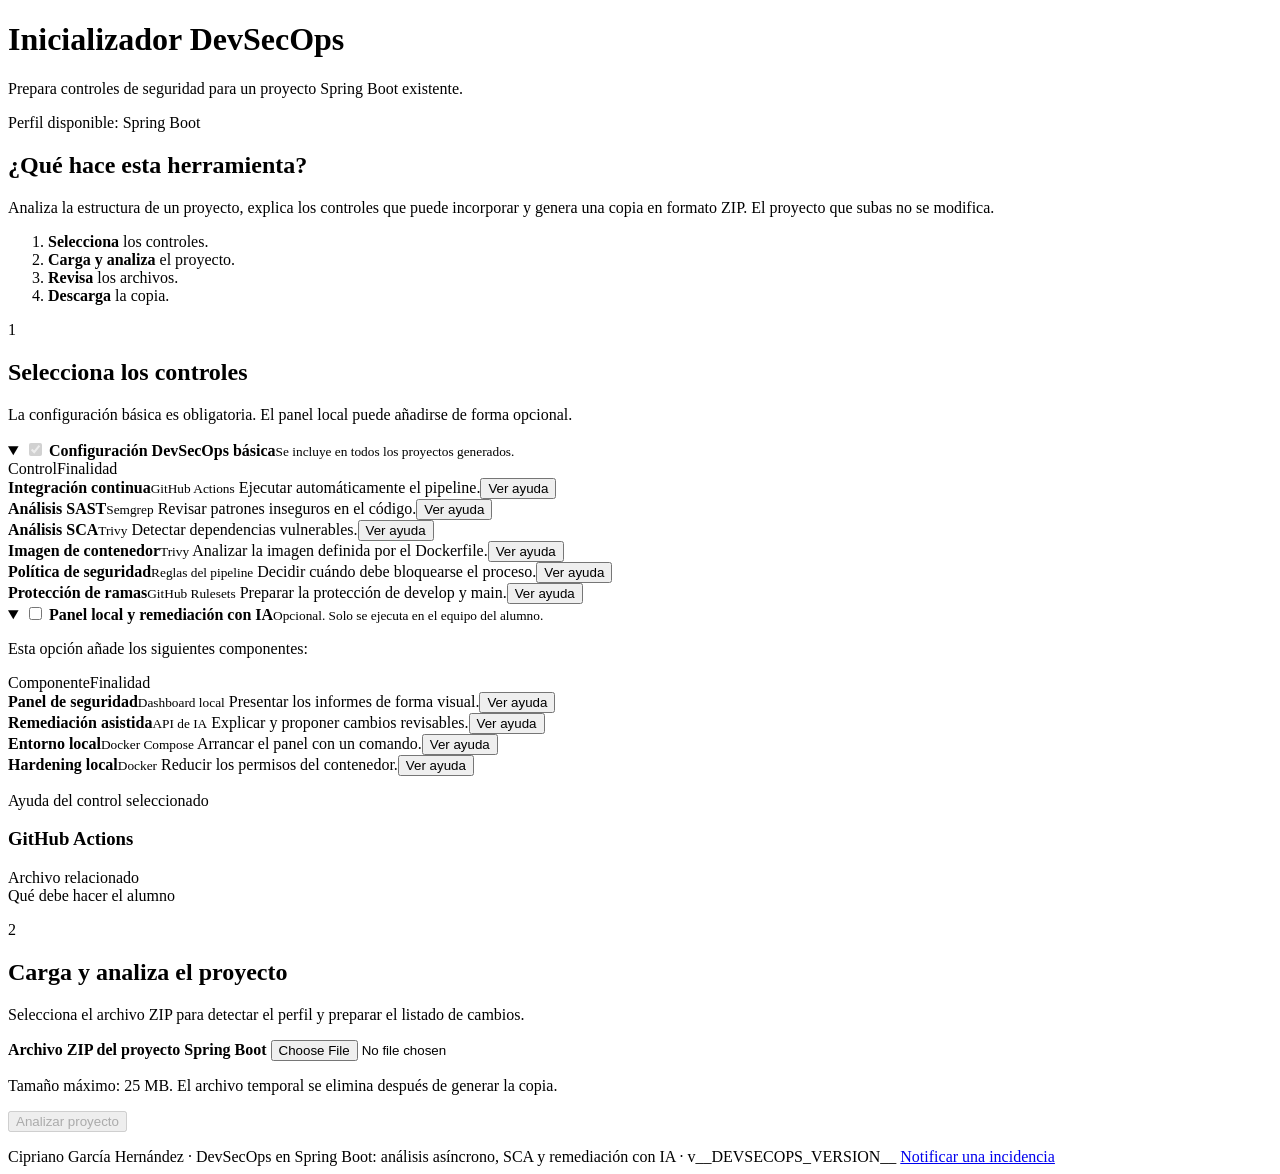
==== src/devsecops_initializer/static/index.html @ 110a0f39 "version 0.9.1" ====
<!doctype html>
<html lang="es">
<head>
  <meta charset="utf-8">
  <meta name="viewport" content="width=device-width, initial-scale=1">
  <title>Inicializador DevSecOps</title>
  <link rel="stylesheet" href="/styles.css">
</head>
<body>
  <header class="site-header">
    <div class="page-width header-content">
      <div>
        <h1>Inicializador DevSecOps</h1>
        <p>Prepara controles de seguridad para un proyecto Spring Boot existente.</p>
      </div>
      <span class="profile-status">Perfil disponible: Spring Boot</span>
    </div>
  </header>

  <main class="page-width">
    <section class="introduction">
      <h2>¿Qué hace esta herramienta?</h2>
      <p>Analiza la estructura de un proyecto, explica los controles que puede incorporar y genera una copia en formato ZIP. El proyecto que subas no se modifica.</p>
      <ol class="process">
        <li><strong>Selecciona</strong> los controles.</li>
        <li><strong>Carga y analiza</strong> el proyecto.</li>
        <li><strong>Revisa</strong> los archivos.</li>
        <li><strong>Descarga</strong> la copia.</li>
      </ol>
    </section>

    <section class="configuration" id="uploadPanel">
      <div class="section-heading">
        <span class="section-number">1</span>
        <div><h2>Selecciona los controles</h2><p>La configuración básica es obligatoria. El panel local puede añadirse de forma opcional.</p></div>
      </div>

      <div class="learning-layout">
        <div class="controls-column">
          <details class="control-group" open>
            <summary class="selection-row required-selection">
              <input type="checkbox" checked disabled aria-label="Configuración DevSecOps básica incluida">
              <span><strong>Configuración DevSecOps básica</strong><small>Se incluye en todos los proyectos generados.</small></span>
            </summary>

            <div class="control-table" aria-label="Controles DevSecOps básicos">
              <div class="control-header"><span>Control</span><span>Finalidad</span><span></span></div>
              <div class="control-row">
                <span><strong>Integración continua</strong><small>GitHub Actions</small></span>
                <span>Ejecutar automáticamente el pipeline.</span><button type="button" class="help-link help-action" data-help="workflow">Ver ayuda</button>
              </div>
              <div class="control-row">
                <span><strong>Análisis SAST</strong><small>Semgrep</small></span>
                <span>Revisar patrones inseguros en el código.</span><button type="button" class="help-link help-action" data-help="sast">Ver ayuda</button>
              </div>
              <div class="control-row">
                <span><strong>Análisis SCA</strong><small>Trivy</small></span>
                <span>Detectar dependencias vulnerables.</span><button type="button" class="help-link help-action" data-help="sca">Ver ayuda</button>
              </div>
              <div class="control-row">
                <span><strong>Imagen de contenedor</strong><small>Trivy</small></span>
                <span>Analizar la imagen definida por el Dockerfile.</span><button type="button" class="help-link help-action" data-help="container">Ver ayuda</button>
              </div>
              <div class="control-row">
                <span><strong>Política de seguridad</strong><small>Reglas del pipeline</small></span>
                <span>Decidir cuándo debe bloquearse el proceso.</span><button type="button" class="help-link help-action" data-help="policy">Ver ayuda</button>
              </div>
              <div class="control-row">
                <span><strong>Protección de ramas</strong><small>GitHub Rulesets</small></span>
                <span>Preparar la protección de develop y main.</span><button type="button" class="help-link help-action" data-help="rulesets">Ver ayuda</button>
              </div>
            </div>
          </details>

          <details class="control-group" open>
            <summary class="selection-row optional-selection">
              <input id="include-dashboard" type="checkbox" aria-label="Incluir panel local y remediación con IA">
              <span><strong>Panel local y remediación con IA</strong><small>Opcional. Solo se ejecuta en el equipo del alumno.</small></span>
            </summary>

            <div class="optional-controls" id="optional-controls">
              <p>Esta opción añade los siguientes componentes:</p>
              <div class="control-table" aria-label="Componentes opcionales del dashboard">
                <div class="control-header"><span>Componente</span><span>Finalidad</span><span></span></div>
                <div class="control-row">
                  <span><strong>Panel de seguridad</strong><small>Dashboard local</small></span>
                  <span>Presentar los informes de forma visual.</span><button type="button" class="help-link help-action" data-help="dashboard">Ver ayuda</button>
                </div>
                <div class="control-row">
                  <span><strong>Remediación asistida</strong><small>API de IA</small></span>
                  <span>Explicar y proponer cambios revisables.</span><button type="button" class="help-link help-action" data-help="ai">Ver ayuda</button>
                </div>
                <div class="control-row">
                  <span><strong>Entorno local</strong><small>Docker Compose</small></span>
                  <span>Arrancar el panel con un comando.</span><button type="button" class="help-link help-action" data-help="compose">Ver ayuda</button>
                </div>
                <div class="control-row">
                  <span><strong>Hardening local</strong><small>Docker</small></span>
                  <span>Reducir los permisos del contenedor.</span><button type="button" class="help-link help-action" data-help="hardening">Ver ayuda</button>
                </div>
              </div>
            </div>
          </details>
        </div>

        <aside class="help-panel" id="concept-help" aria-live="polite">
          <p class="help-label">Ayuda del control seleccionado</p>
          <h3 id="help-title">GitHub Actions</h3>
          <p class="help-tool" id="help-tool"></p>
          <p id="help-text"></p>
          <dl>
            <dt>Archivo relacionado</dt><dd><code id="help-file"></code></dd>
            <dt>Qué debe hacer el alumno</dt><dd id="help-student"></dd>
          </dl>
        </aside>
      </div>

      <div class="upload-area">
        <div class="section-heading upload-heading">
          <span class="section-number">2</span>
          <div><h2>Carga y analiza el proyecto</h2><p>Selecciona el archivo ZIP para detectar el perfil y preparar el listado de cambios.</p></div>
        </div>
        <label for="project"><strong>Archivo ZIP del proyecto Spring Boot</strong></label>
        <input id="project" type="file" accept=".zip">
        <p>Tamaño máximo: 25 MB. El archivo temporal se elimina después de generar la copia.</p>
        <button id="analyze" disabled>Analizar proyecto</button>
        <p class="error" id="error"></p>
      </div>
    </section>

    <section id="result" hidden>
      <section class="result-section summary">
        <div>
          <p class="section-label">Perfil detectado</p>
          <h2 id="profile"></h2>
          <p id="evidence"></p>
          <p id="version-status" class="version-status"></p>
        </div>
        <div class="facts" id="facts"></div>
      </section>

      <section class="result-section">
        <div class="section-heading">
          <span class="section-number">3</span>
          <div><h2>Revisa los archivos</h2><p>Cada elemento indica qué se incorpora y para qué se utiliza.</p></div>
        </div>
        <div id="changes"></div>
      </section>

      <section class="result-section">
        <h2>Comprobaciones recomendadas</h2>
        <div class="cards" id="learning"></div>
      </section>

      <section class="result-section generate">
        <div class="section-heading">
          <span class="section-number">4</span>
          <div><h2>Descarga la copia</h2><p>Contiene el proyecto original y los archivos revisados en el paso anterior.</p></div>
        </div>
        <button id="generate">Descargar proyecto preparado</button>
        <aside id="dashboard-next-steps" class="next-steps" hidden>
          <h3>Antes de utilizar el dashboard</h3>
          <ol>
            <li>Copia <code>.devsecops/dashboard.env.example</code> como <code>.devsecops/dashboard.env</code>.</li>
            <li>Indica el repositorio y los tokens de GitHub e IA en ese único fichero.</li>
            <li>No subas <code>.devsecops/dashboard.env</code> a Git.</li>
          </ol>
          <p>La IA ya está desplegada y no requiere configurar modelos. Consulta <code>docs/devsecops/dashboard.md</code> para ver todos los pasos.</p>
        </aside>
      </section>
    </section>
  </main>

  <footer>
    <div class="page-width footer-content">
      <span>Cipriano García Hernández · DevSecOps en Spring Boot: análisis asíncrono, SCA y remediación con IA · v__DEVSECOPS_VERSION__</span>
      <a class="issue-link" href="https://github.com/CGARCHER/devsecops-learning-initializer/issues/new?title=Incidencia%20en%20el%20inicializador%20v__DEVSECOPS_VERSION__&amp;body=%23%23%20Descripci%C3%B3n%0A%0A%23%23%20Pasos%20para%20reproducir%0A1.%20%0A%0A%23%23%20Resultado%20esperado%0A%0A%23%23%20Entorno%0A-%20Versi%C3%B3n%3A%20v__DEVSECOPS_VERSION__%0A-%20Navegador%3A%20" target="_blank" rel="noopener noreferrer">Notificar una incidencia</a>
    </div>
  </footer>
  <script src="/app.js"></script>
</body>
</html>
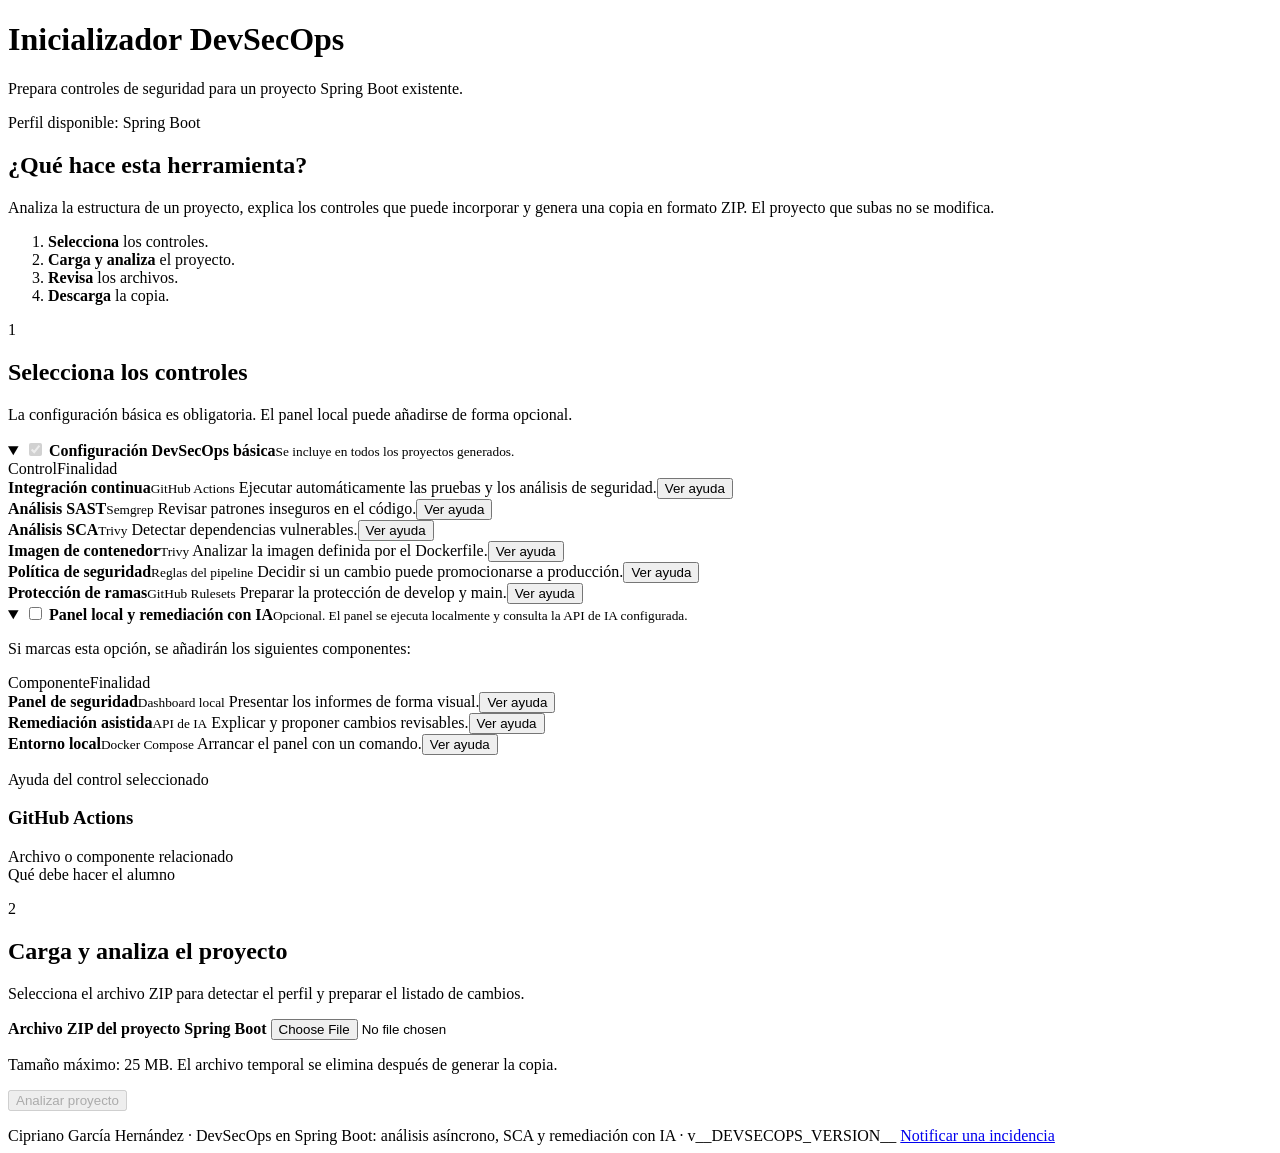
==== commit ff5f7515: "mejorar la claridad del frontal educativo" ====
--- a/src/devsecops_initializer/static/index.html
+++ b/src/devsecops_initializer/static/index.html
@@ -47,7 +47,7 @@
               <div class="control-header"><span>Control</span><span>Finalidad</span><span></span></div>
               <div class="control-row">
                 <span><strong>Integración continua</strong><small>GitHub Actions</small></span>
-                <span>Ejecutar automáticamente el pipeline.</span><button type="button" class="help-link help-action" data-help="workflow">Ver ayuda</button>
+                <span>Ejecutar automáticamente las pruebas y los análisis de seguridad.</span><button type="button" class="help-link help-action" data-help="workflow">Ver ayuda</button>
               </div>
               <div class="control-row">
                 <span><strong>Análisis SAST</strong><small>Semgrep</small></span>
@@ -63,7 +63,7 @@
               </div>
               <div class="control-row">
                 <span><strong>Política de seguridad</strong><small>Reglas del pipeline</small></span>
-                <span>Decidir cuándo debe bloquearse el proceso.</span><button type="button" class="help-link help-action" data-help="policy">Ver ayuda</button>
+                <span>Decidir si un cambio puede promocionarse a producción.</span><button type="button" class="help-link help-action" data-help="policy">Ver ayuda</button>
               </div>
               <div class="control-row">
                 <span><strong>Protección de ramas</strong><small>GitHub Rulesets</small></span>
@@ -75,11 +75,11 @@
           <details class="control-group" open>
             <summary class="selection-row optional-selection">
               <input id="include-dashboard" type="checkbox" aria-label="Incluir panel local y remediación con IA">
-              <span><strong>Panel local y remediación con IA</strong><small>Opcional. Solo se ejecuta en el equipo del alumno.</small></span>
+              <span><strong>Panel local y remediación con IA</strong><small>Opcional. El panel se ejecuta localmente y consulta la API de IA configurada.</small></span>
             </summary>
 
             <div class="optional-controls" id="optional-controls">
-              <p>Esta opción añade los siguientes componentes:</p>
+              <p>Si marcas esta opción, se añadirán los siguientes componentes:</p>
               <div class="control-table" aria-label="Componentes opcionales del dashboard">
                 <div class="control-header"><span>Componente</span><span>Finalidad</span><span></span></div>
                 <div class="control-row">
@@ -94,10 +94,7 @@
                   <span><strong>Entorno local</strong><small>Docker Compose</small></span>
                   <span>Arrancar el panel con un comando.</span><button type="button" class="help-link help-action" data-help="compose">Ver ayuda</button>
                 </div>
-                <div class="control-row">
-                  <span><strong>Hardening local</strong><small>Docker</small></span>
-                  <span>Reducir los permisos del contenedor.</span><button type="button" class="help-link help-action" data-help="hardening">Ver ayuda</button>
-                </div>
+
               </div>
             </div>
           </details>
@@ -109,7 +106,7 @@
           <p class="help-tool" id="help-tool"></p>
           <p id="help-text"></p>
           <dl>
-            <dt>Archivo relacionado</dt><dd><code id="help-file"></code></dd>
+            <dt>Archivo o componente relacionado</dt><dd><code id="help-file"></code></dd>
             <dt>Qué debe hacer el alumno</dt><dd id="help-student"></dd>
           </dl>
         </aside>
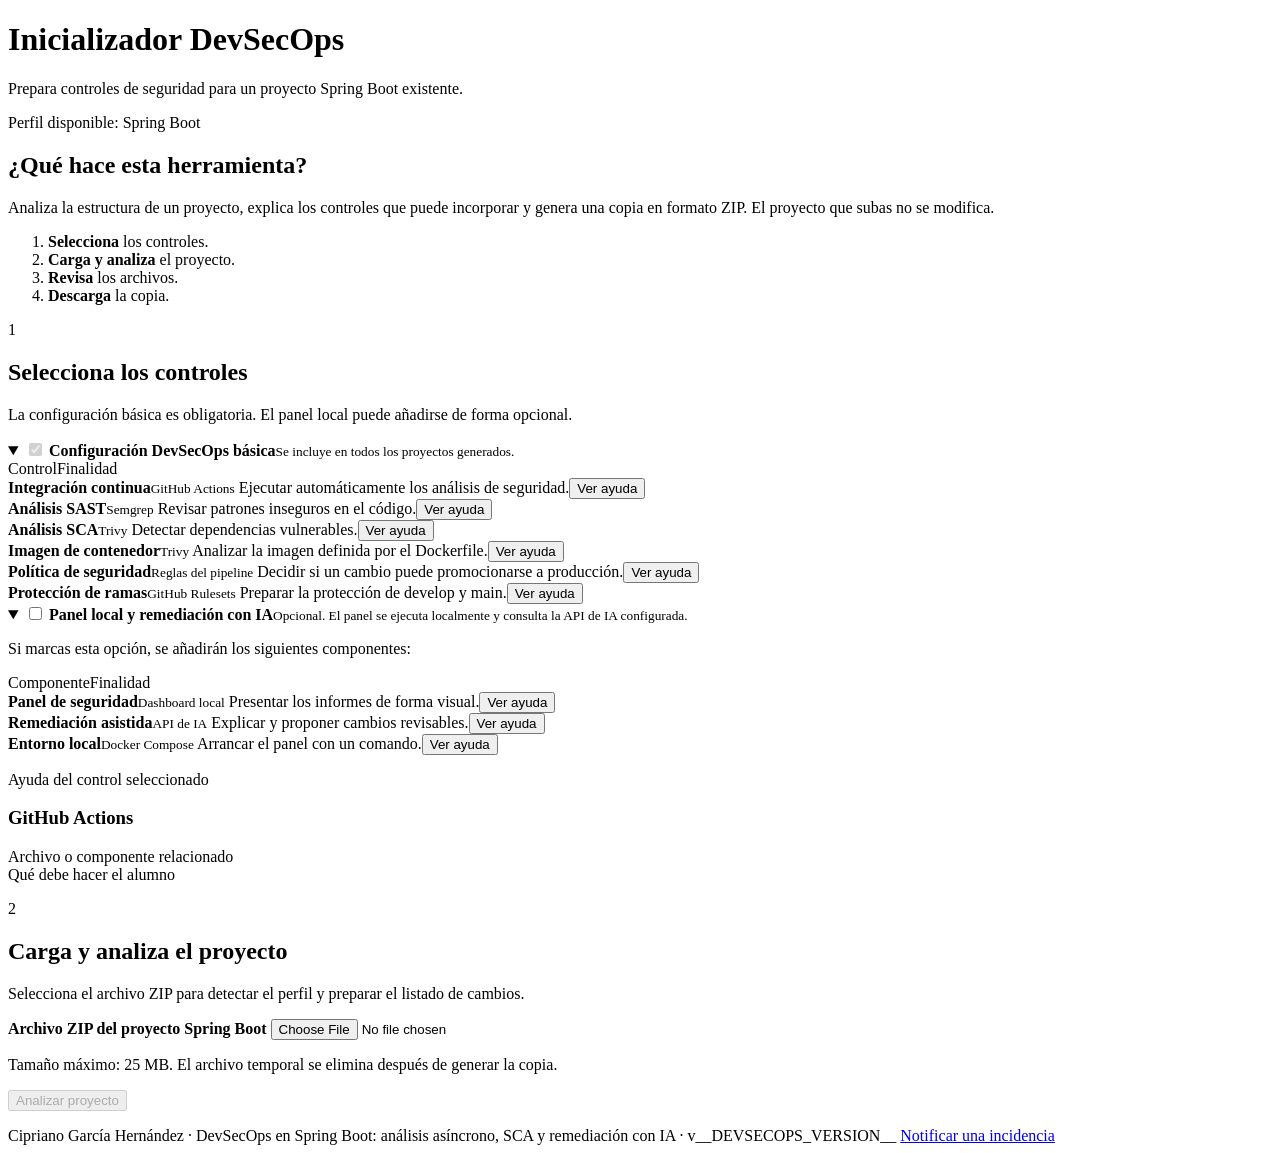
==== commit d212b6c2: "corregir el estado de descarga y aclarar la interfaz del inicializador" ====
--- a/src/devsecops_initializer/static/index.html
+++ b/src/devsecops_initializer/static/index.html
@@ -47,7 +47,7 @@
               <div class="control-header"><span>Control</span><span>Finalidad</span><span></span></div>
               <div class="control-row">
                 <span><strong>Integración continua</strong><small>GitHub Actions</small></span>
-                <span>Ejecutar automáticamente las pruebas y los análisis de seguridad.</span><button type="button" class="help-link help-action" data-help="workflow">Ver ayuda</button>
+                <span>Ejecutar automáticamente los análisis de seguridad.</span><button type="button" class="help-link help-action" data-help="workflow">Ver ayuda</button>
               </div>
               <div class="control-row">
                 <span><strong>Análisis SAST</strong><small>Semgrep</small></span>
@@ -154,7 +154,7 @@
           <span class="section-number">4</span>
           <div><h2>Descarga la copia</h2><p>Contiene el proyecto original y los archivos revisados en el paso anterior.</p></div>
         </div>
-        <button id="generate">Descargar proyecto preparado</button>
+        <button id="generate" disabled>Descargar proyecto preparado</button>
         <aside id="dashboard-next-steps" class="next-steps" hidden>
           <h3>Antes de utilizar el dashboard</h3>
           <ol>
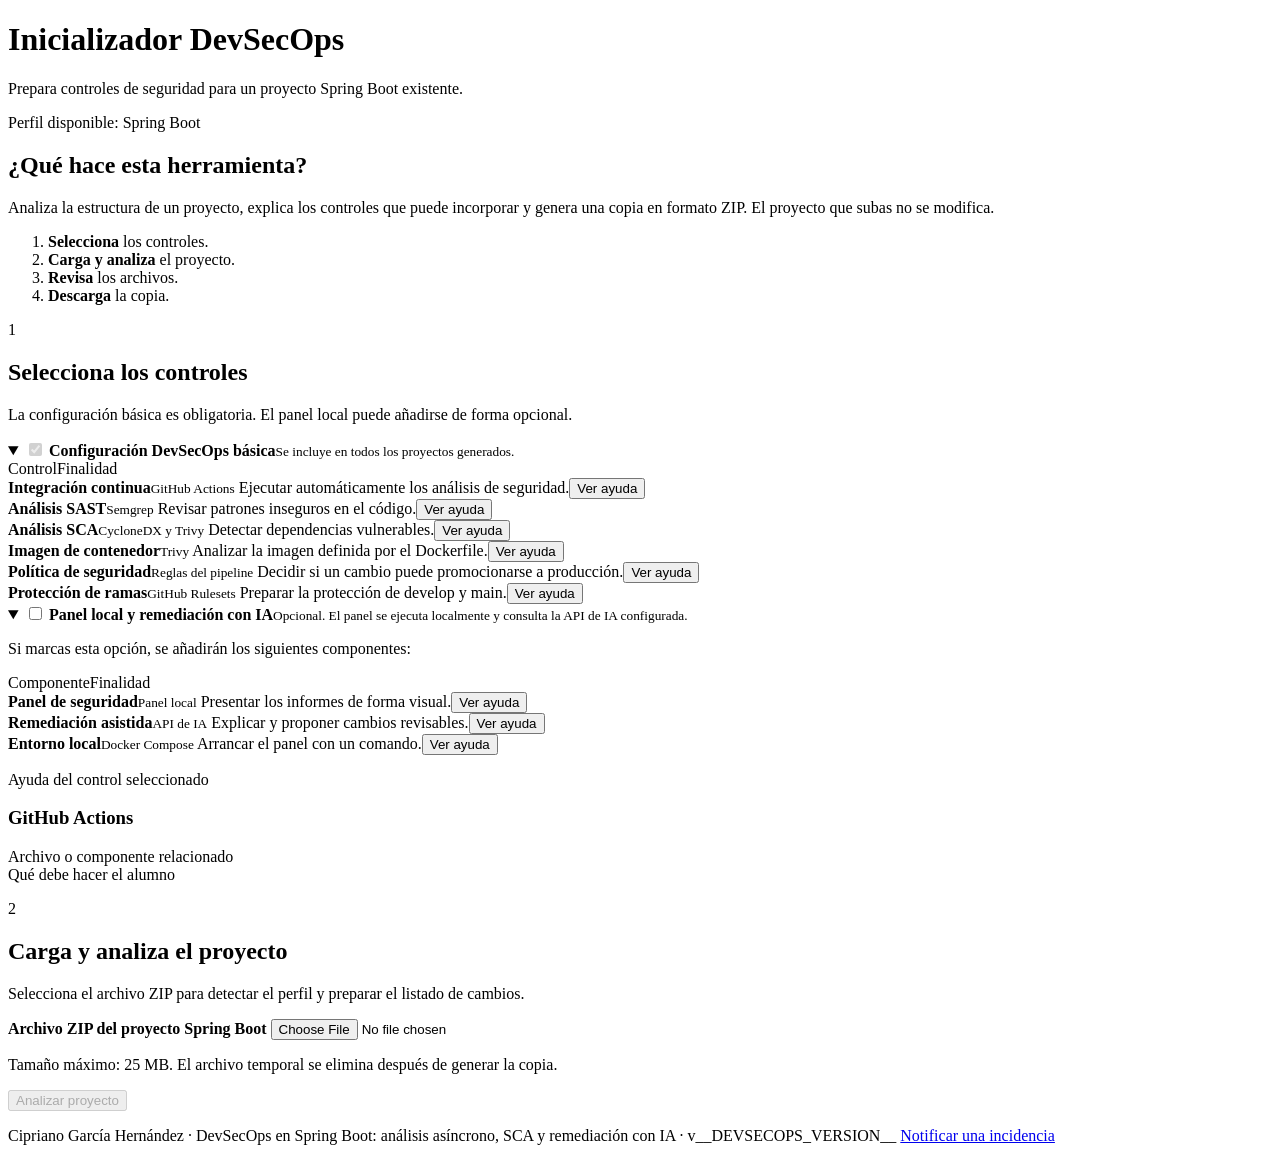
==== commit 308f2dba: "aclarar los textos y las ayudas del inicializador" ====
--- a/src/devsecops_initializer/static/index.html
+++ b/src/devsecops_initializer/static/index.html
@@ -54,7 +54,7 @@
                 <span>Revisar patrones inseguros en el código.</span><button type="button" class="help-link help-action" data-help="sast">Ver ayuda</button>
               </div>
               <div class="control-row">
-                <span><strong>Análisis SCA</strong><small>Trivy</small></span>
+                <span><strong>Análisis SCA</strong><small>CycloneDX y Trivy</small></span>
                 <span>Detectar dependencias vulnerables.</span><button type="button" class="help-link help-action" data-help="sca">Ver ayuda</button>
               </div>
               <div class="control-row">
@@ -80,10 +80,10 @@
 
             <div class="optional-controls" id="optional-controls">
               <p>Si marcas esta opción, se añadirán los siguientes componentes:</p>
-              <div class="control-table" aria-label="Componentes opcionales del dashboard">
+              <div class="control-table" aria-label="Componentes opcionales del panel">
                 <div class="control-header"><span>Componente</span><span>Finalidad</span><span></span></div>
                 <div class="control-row">
-                  <span><strong>Panel de seguridad</strong><small>Dashboard local</small></span>
+                  <span><strong>Panel de seguridad</strong><small>Panel local</small></span>
                   <span>Presentar los informes de forma visual.</span><button type="button" class="help-link help-action" data-help="dashboard">Ver ayuda</button>
                 </div>
                 <div class="control-row">
@@ -156,7 +156,7 @@
         </div>
         <button id="generate" disabled>Descargar proyecto preparado</button>
         <aside id="dashboard-next-steps" class="next-steps" hidden>
-          <h3>Antes de utilizar el dashboard</h3>
+          <h3>Antes de utilizar el panel</h3>
           <ol>
             <li>Copia <code>.devsecops/dashboard.env.example</code> como <code>.devsecops/dashboard.env</code>.</li>
             <li>Indica el repositorio y los tokens de GitHub e IA en ese único fichero.</li>
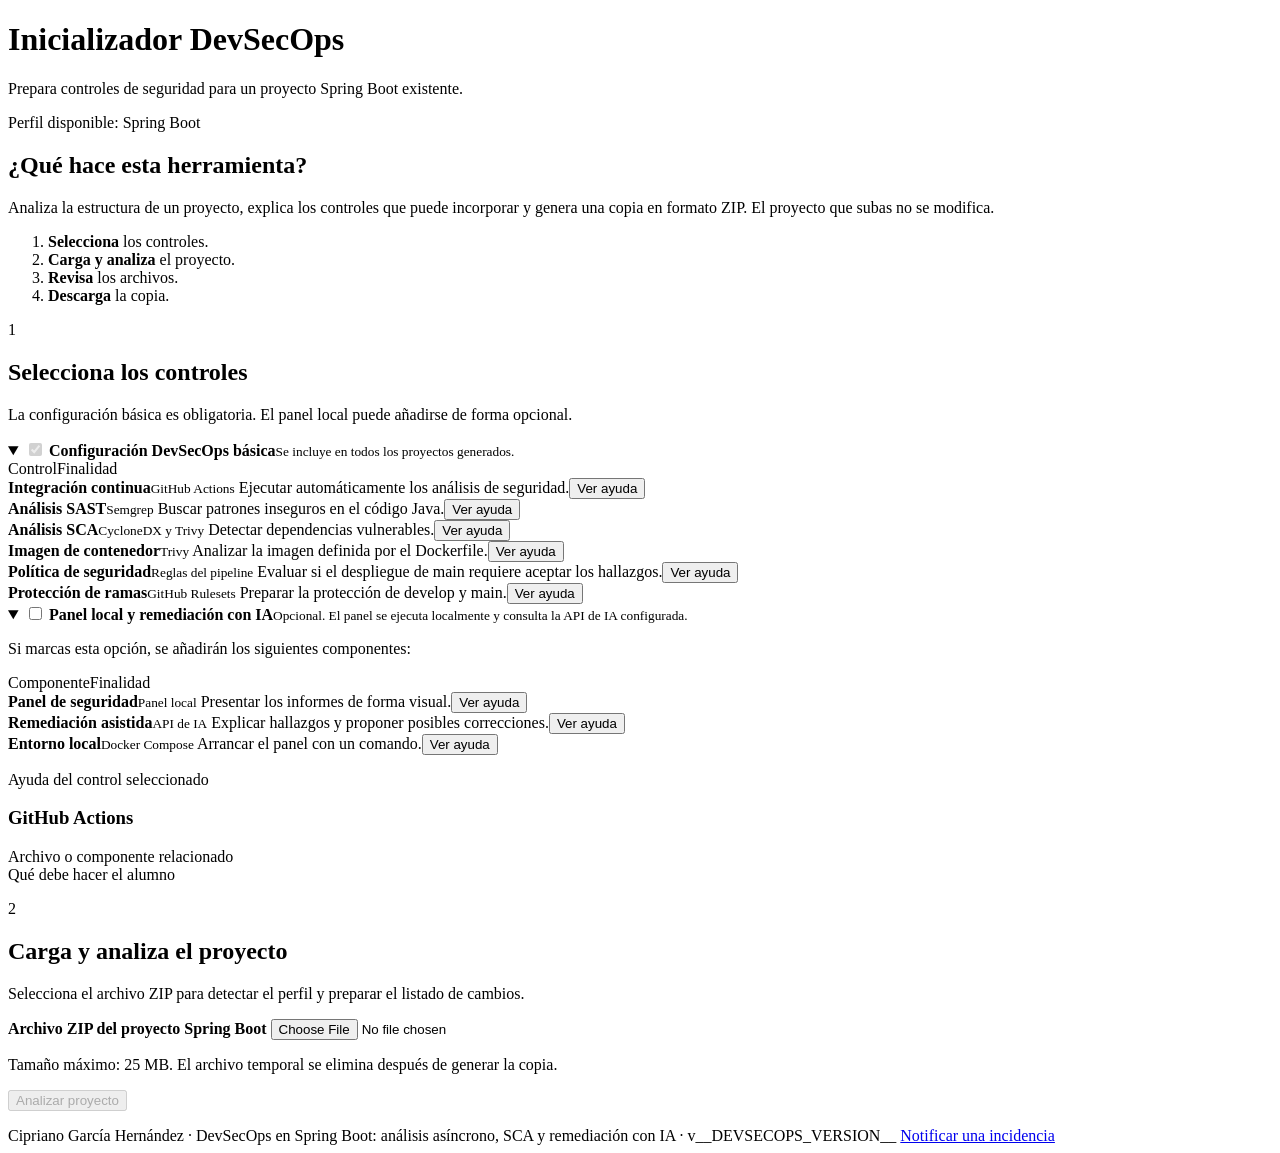
==== commit 2f0cf218: "aclarar los textos del inicializador y del panel generado" ====
--- a/src/devsecops_initializer/static/index.html
+++ b/src/devsecops_initializer/static/index.html
@@ -51,7 +51,7 @@
               </div>
               <div class="control-row">
                 <span><strong>Análisis SAST</strong><small>Semgrep</small></span>
-                <span>Revisar patrones inseguros en el código.</span><button type="button" class="help-link help-action" data-help="sast">Ver ayuda</button>
+                <span>Buscar patrones inseguros en el código Java.</span><button type="button" class="help-link help-action" data-help="sast">Ver ayuda</button>
               </div>
               <div class="control-row">
                 <span><strong>Análisis SCA</strong><small>CycloneDX y Trivy</small></span>
@@ -63,7 +63,7 @@
               </div>
               <div class="control-row">
                 <span><strong>Política de seguridad</strong><small>Reglas del pipeline</small></span>
-                <span>Decidir si un cambio puede promocionarse a producción.</span><button type="button" class="help-link help-action" data-help="policy">Ver ayuda</button>
+                <span>Evaluar si el despliegue de main requiere aceptar los hallazgos.</span><button type="button" class="help-link help-action" data-help="policy">Ver ayuda</button>
               </div>
               <div class="control-row">
                 <span><strong>Protección de ramas</strong><small>GitHub Rulesets</small></span>
@@ -88,7 +88,7 @@
                 </div>
                 <div class="control-row">
                   <span><strong>Remediación asistida</strong><small>API de IA</small></span>
-                  <span>Explicar y proponer cambios revisables.</span><button type="button" class="help-link help-action" data-help="ai">Ver ayuda</button>
+                  <span>Explicar hallazgos y proponer posibles correcciones.</span><button type="button" class="help-link help-action" data-help="ai">Ver ayuda</button>
                 </div>
                 <div class="control-row">
                   <span><strong>Entorno local</strong><small>Docker Compose</small></span>
@@ -159,7 +159,7 @@
           <h3>Antes de utilizar el panel</h3>
           <ol>
             <li>Copia <code>.devsecops/dashboard.env.example</code> como <code>.devsecops/dashboard.env</code>.</li>
-            <li>Indica el repositorio y los tokens de GitHub e IA en ese único fichero.</li>
+            <li>Indica el repositorio, la rama y los tokens de GitHub e IA en ese fichero.</li>
             <li>No subas <code>.devsecops/dashboard.env</code> a Git.</li>
           </ol>
           <p>La IA ya está desplegada y no requiere configurar modelos. Consulta <code>docs/devsecops/dashboard.md</code> para ver todos los pasos.</p>
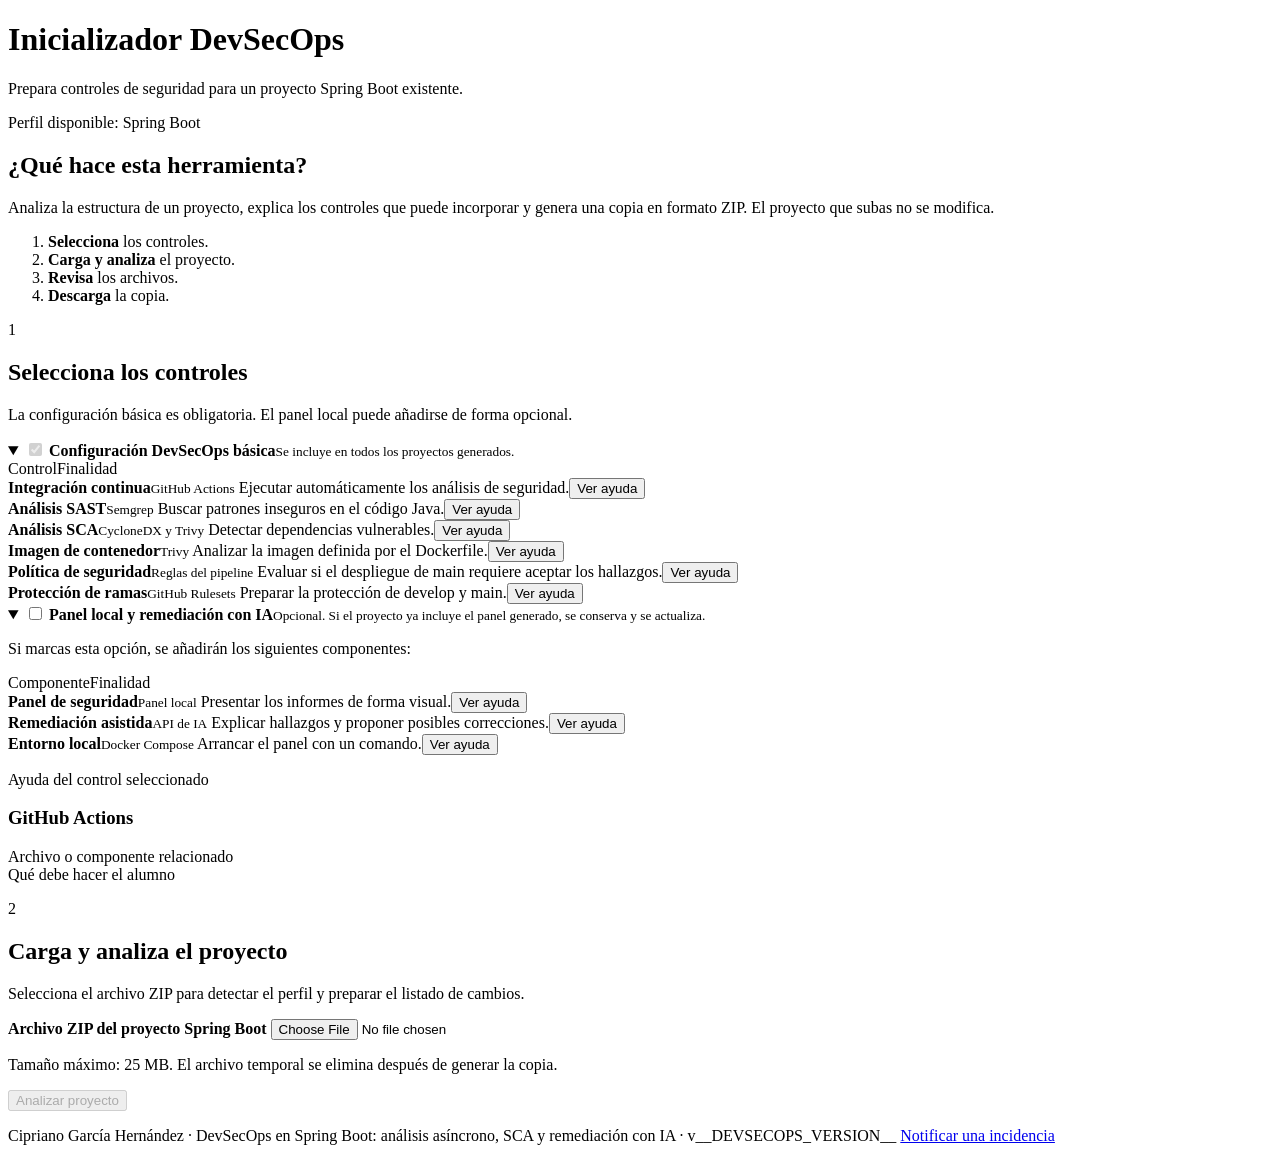
==== commit dd2d0ad5: "actualizar el paquete DevSecOps y eliminar archivos obsoletos (v0.9.5)" ====
--- a/src/devsecops_initializer/static/index.html
+++ b/src/devsecops_initializer/static/index.html
@@ -75,7 +75,7 @@
           <details class="control-group" open>
             <summary class="selection-row optional-selection">
               <input id="include-dashboard" type="checkbox" aria-label="Incluir panel local y remediación con IA">
-              <span><strong>Panel local y remediación con IA</strong><small>Opcional. El panel se ejecuta localmente y consulta la API de IA configurada.</small></span>
+              <span><strong>Panel local y remediación con IA</strong><small>Opcional. Si el proyecto ya incluye el panel generado, se conserva y se actualiza.</small></span>
             </summary>
 
             <div class="optional-controls" id="optional-controls">
@@ -121,7 +121,7 @@
         <input id="project" type="file" accept=".zip">
         <p>Tamaño máximo: 25 MB. El archivo temporal se elimina después de generar la copia.</p>
         <button id="analyze" disabled>Analizar proyecto</button>
-        <p class="error" id="error"></p>
+        <p class="error" id="error" role="alert"></p>
       </div>
     </section>
 
@@ -139,7 +139,7 @@
       <section class="result-section">
         <div class="section-heading">
           <span class="section-number">3</span>
-          <div><h2>Revisa los archivos</h2><p>Cada elemento indica qué se incorpora y para qué se utiliza.</p></div>
+          <div><h2>Revisa los archivos</h2><p>Comprueba qué se añade, sustituye o elimina de la copia.</p></div>
         </div>
         <div id="changes"></div>
       </section>
@@ -155,10 +155,11 @@
           <div><h2>Descarga la copia</h2><p>Contiene el proyecto original y los archivos revisados en el paso anterior.</p></div>
         </div>
         <button id="generate" disabled>Descargar proyecto preparado</button>
+        <p>Extrae el ZIP en una carpeta vacía. Copiarlo encima del proyecto anterior no elimina los archivos retirados. Conserva aparte tu carpeta .git y tu configuración local.</p>
         <aside id="dashboard-next-steps" class="next-steps" hidden>
           <h3>Antes de utilizar el panel</h3>
           <ol>
-            <li>Copia <code>.devsecops/dashboard.env.example</code> como <code>.devsecops/dashboard.env</code>.</li>
+            <li>Si todavía no tienes configuración, copia <code>.devsecops/dashboard.env.example</code> como <code>.devsecops/dashboard.env</code>. Si actualizas, conserva tu fichero local.</li>
             <li>Indica el repositorio, la rama y los tokens de GitHub e IA en ese fichero.</li>
             <li>No subas <code>.devsecops/dashboard.env</code> a Git.</li>
           </ol>
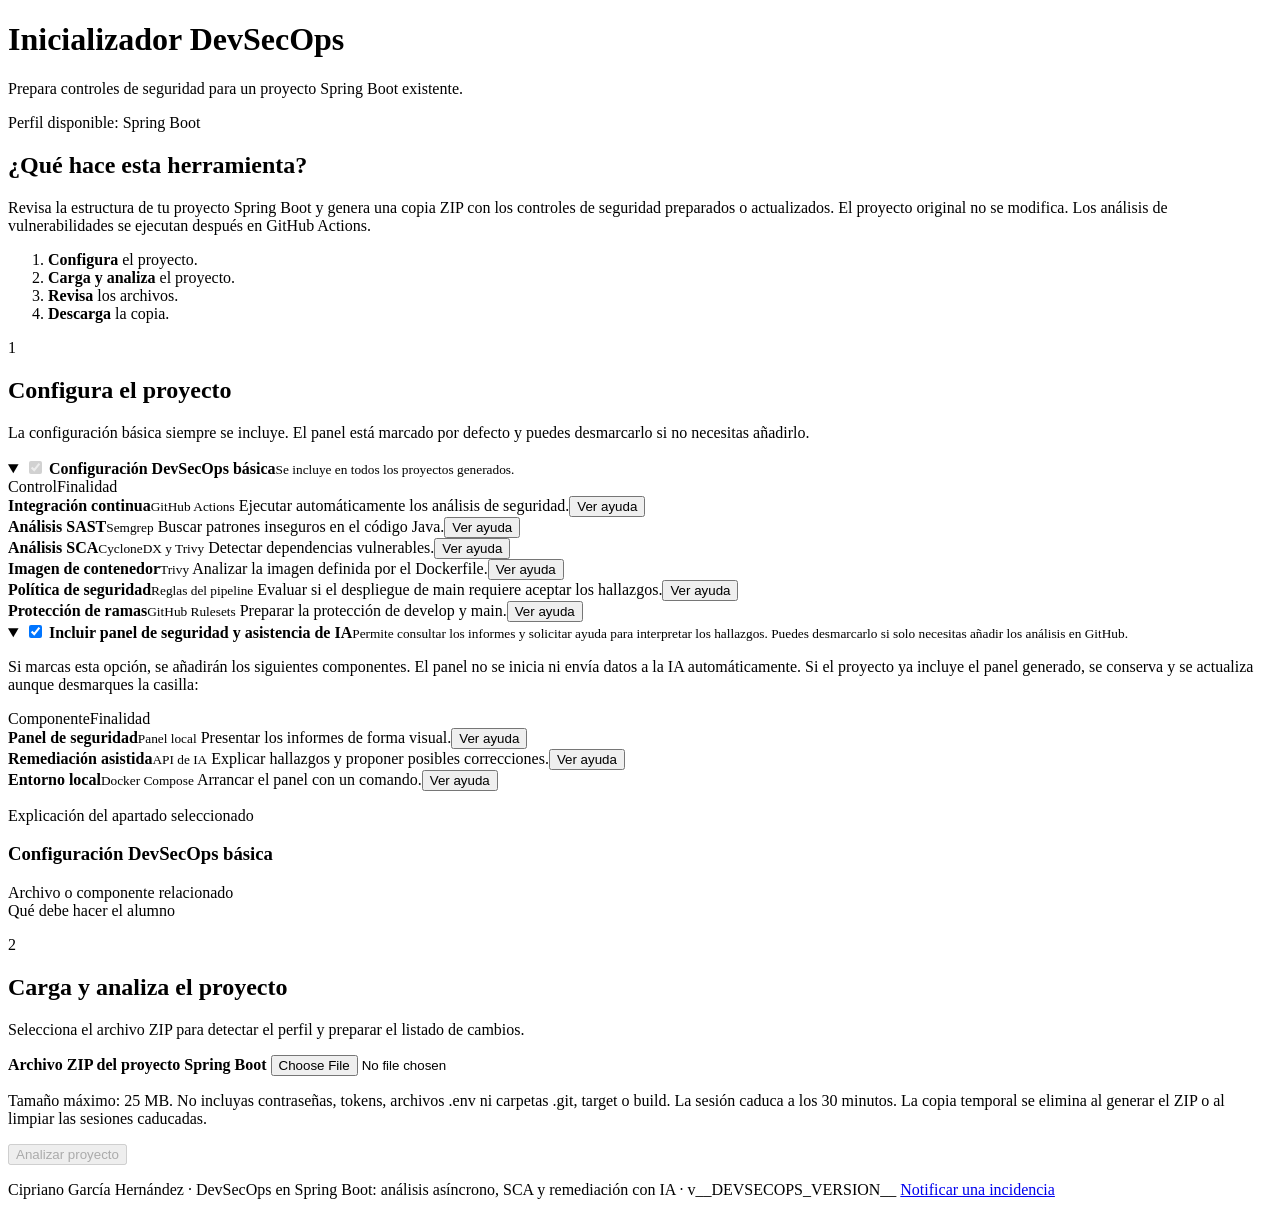
==== commit 0a51ab4a: "mejorar los textos y la ayuda del inicializador e incluir el panel por defecto" ====
--- a/src/devsecops_initializer/static/index.html
+++ b/src/devsecops_initializer/static/index.html
@@ -20,9 +20,9 @@
   <main class="page-width">
     <section class="introduction">
       <h2>¿Qué hace esta herramienta?</h2>
-      <p>Analiza la estructura de un proyecto, explica los controles que puede incorporar y genera una copia en formato ZIP. El proyecto que subas no se modifica.</p>
+      <p>Revisa la estructura de tu proyecto Spring Boot y genera una copia ZIP con los controles de seguridad preparados o actualizados. El proyecto original no se modifica. Los análisis de vulnerabilidades se ejecutan después en GitHub Actions.</p>
       <ol class="process">
-        <li><strong>Selecciona</strong> los controles.</li>
+        <li><strong>Configura</strong> el proyecto.</li>
         <li><strong>Carga y analiza</strong> el proyecto.</li>
         <li><strong>Revisa</strong> los archivos.</li>
         <li><strong>Descarga</strong> la copia.</li>
@@ -32,13 +32,13 @@
     <section class="configuration" id="uploadPanel">
       <div class="section-heading">
         <span class="section-number">1</span>
-        <div><h2>Selecciona los controles</h2><p>La configuración básica es obligatoria. El panel local puede añadirse de forma opcional.</p></div>
+        <div><h2>Configura el proyecto</h2><p>La configuración básica siempre se incluye. El panel está marcado por defecto y puedes desmarcarlo si no necesitas añadirlo.</p></div>
       </div>
 
       <div class="learning-layout">
         <div class="controls-column">
           <details class="control-group" open>
-            <summary class="selection-row required-selection">
+            <summary class="selection-row required-selection" data-help="base" aria-controls="concept-help">
               <input type="checkbox" checked disabled aria-label="Configuración DevSecOps básica incluida">
               <span><strong>Configuración DevSecOps básica</strong><small>Se incluye en todos los proyectos generados.</small></span>
             </summary>
@@ -73,13 +73,13 @@
           </details>
 
           <details class="control-group" open>
-            <summary class="selection-row optional-selection">
-              <input id="include-dashboard" type="checkbox" aria-label="Incluir panel local y remediación con IA">
-              <span><strong>Panel local y remediación con IA</strong><small>Opcional. Si el proyecto ya incluye el panel generado, se conserva y se actualiza.</small></span>
+            <summary class="selection-row optional-selection selected" data-help="panel" aria-controls="concept-help">
+              <input id="include-dashboard" type="checkbox" checked aria-label="Incluir panel de seguridad y asistencia de IA">
+              <span><strong>Incluir panel de seguridad y asistencia de IA</strong><small>Permite consultar los informes y solicitar ayuda para interpretar los hallazgos. Puedes desmarcarlo si solo necesitas añadir los análisis en GitHub.</small></span>
             </summary>
 
             <div class="optional-controls" id="optional-controls">
-              <p>Si marcas esta opción, se añadirán los siguientes componentes:</p>
+              <p>Si marcas esta opción, se añadirán los siguientes componentes. El panel no se inicia ni envía datos a la IA automáticamente. Si el proyecto ya incluye el panel generado, se conserva y se actualiza aunque desmarques la casilla:</p>
               <div class="control-table" aria-label="Componentes opcionales del panel">
                 <div class="control-header"><span>Componente</span><span>Finalidad</span><span></span></div>
                 <div class="control-row">
@@ -101,8 +101,8 @@
         </div>
 
         <aside class="help-panel" id="concept-help" aria-live="polite">
-          <p class="help-label">Ayuda del control seleccionado</p>
-          <h3 id="help-title">GitHub Actions</h3>
+          <p class="help-label">Explicación del apartado seleccionado</p>
+          <h3 id="help-title">Configuración DevSecOps básica</h3>
           <p class="help-tool" id="help-tool"></p>
           <p id="help-text"></p>
           <dl>
@@ -119,7 +119,7 @@
         </div>
         <label for="project"><strong>Archivo ZIP del proyecto Spring Boot</strong></label>
         <input id="project" type="file" accept=".zip">
-        <p>Tamaño máximo: 25 MB. El archivo temporal se elimina después de generar la copia.</p>
+        <p>Tamaño máximo: 25 MB. No incluyas contraseñas, tokens, archivos .env ni carpetas .git, target o build. La sesión caduca a los 30 minutos. La copia temporal se elimina al generar el ZIP o al limpiar las sesiones caducadas.</p>
         <button id="analyze" disabled>Analizar proyecto</button>
         <p class="error" id="error" role="alert"></p>
       </div>
@@ -152,7 +152,7 @@
       <section class="result-section generate">
         <div class="section-heading">
           <span class="section-number">4</span>
-          <div><h2>Descarga la copia</h2><p>Contiene el proyecto original y los archivos revisados en el paso anterior.</p></div>
+          <div><h2>Descarga la copia</h2><p>Incluye el proyecto con las incorporaciones, sustituciones y eliminaciones indicadas en el paso anterior.</p></div>
         </div>
         <button id="generate" disabled>Descargar proyecto preparado</button>
         <p>Extrae el ZIP en una carpeta vacía. Copiarlo encima del proyecto anterior no elimina los archivos retirados. Conserva aparte tu carpeta .git y tu configuración local.</p>
